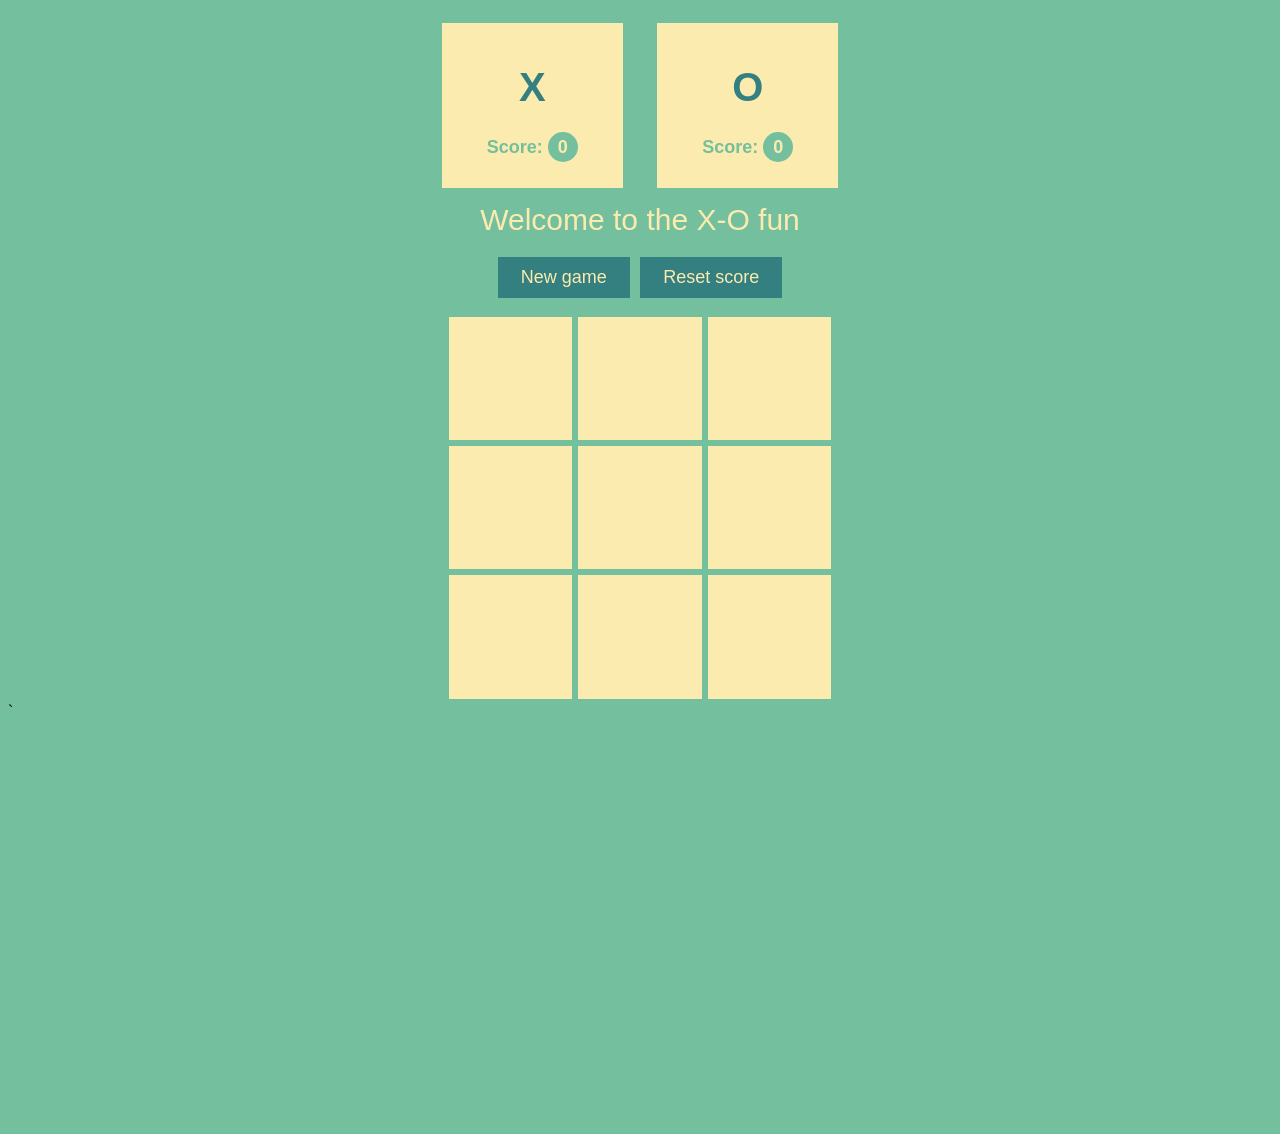
==== src/ameedf/jb8223/assignments/hw05/index.html @ 94a59fd6 "Add tic tac toe" ====
<!DOCTYPE html>
<html>
  <head>
    <link rel="stylesheet" type="text/css" href="style.css">
    <meta charset="utf-8">
    <title></title>
  </head>
  <body>

    <div class="players" align="center">
      <div class="player" id="X-player-block"align="center">
        <h1 class="big-symbol">X</h1>
        <h2>Score: <span class="badge" id="X-player-score">0</span><h2>
      </div>
      <div class="player" id="O-player-block" align="center">
        <h1 class="big-symbol">O</h1>
        <h2>Score: <span class="badge" id="O-player-score">0</span><h2>
      </div>
    </div>

    <div align="center" class="message" id="messageBox">Welcome to the X-O fun</div>

    <div class="buttons" align="center">
      <button type="button" name="button" onclick="startGame()">New game</button>
      <button type="button" name="button" onclick="resetScore()">Reset score</button>
    </div>

  <table class="big-symbol" align="center">
    <tr>
      <td> <div class="content" id="A1"></div></td>
      <td><div class="content" id="B1""></div></td>
      <td><div class="content" id="C1""></div></td>
    </tr>
    <tr>
      <td><div class="content" id="A2""></div></td>
      <td><div class="content" id="B2""></div></td>
      <td><div class="content" id="C2"></div></td>
    </tr>
    <tr>
      <td><div class="content" id="A3"></div></td>
      <td><div class="content" id="B3"></div></td>
      <td><div class="content" id="C3"></div></td>
    </tr>
  <table>`

  <script type="text/javascript" src="application.js"></script>
  </body>
</html>
---- src/ameedf/jb8223/assignments/hw05/style.css ----
table {
  width: 90%;
}

td {
  width: 33.33%;
  position: relative;
}

td:after {
  content: '';
  display: block;
  margin-top: 100%;
}

button {
  font-size: 18px;
  color: rgb(251, 235, 175);
  padding: 10px;
  margin-left: 3px;
  margin-right: 3px;
  background: rgb(52, 127, 127);
  border: none;
  padding-left: 23px;
  padding-right: 23px;
}

button:hover {
  background: rgb(237, 71, 65);
  cursor: pointer;
}

td .content {
  position: absolute;
  margin: 2px;
  top: 0;
  bottom: 0;
  left: 0;
  right: 0;
  background: rgb(251, 235, 175);
  color: rgb(116, 191, 157);
  display: table-cell;
  line-height: 125px;
  text-align: center;
  vertical-align: middle;
  cursor: pointer;
}

body {
  background-color: rgb(116, 191, 157);
  font-family: "Verdana", geneva, sans-serif;
}
.content:hover {
  background: rgb(237, 71, 65);
}

table {
  height: 390px;
  width: 390px;
  align: center;
  margin-top: 15px;
}

.player {
  display: inline-block;;
  *display: inline;
  zoom: 1;
  text-align: center;
  vertical-align: middle;
  font-size: 12px;
  color: rgb(116, 191, 157);
  /*width: 50%;*/
}

.player {
  background: rgb(251, 235, 175);
  margin: 15px;
  padding: 15px;
  padding-left: 45px;
  padding-right: 45px;
}

.big-symbol{
  font-size: 40px;
  color: rgb(52, 127, 127);
}

.message {
  font-size: 30px;
  color: rgb(251, 235, 175);
  padding-bottom: 20px;
}

.active {
  background: rgb(237, 71, 65);
  border-color: red;
}

.winner {
  background: rgb(237, 71, 65) !important;
}

.badge {
  background-color: rgb(116, 191, 157);
  text-align:center;
  color: rgb(251, 235, 175);
  padding:5px 10px;
  /*font-size: 15px;*/
  width:18px;
  height:18px;
  line-height:18px;
  border-radius:50%;
}

.recent-section {
  background: rgb(52, 127, 127) !important;
}
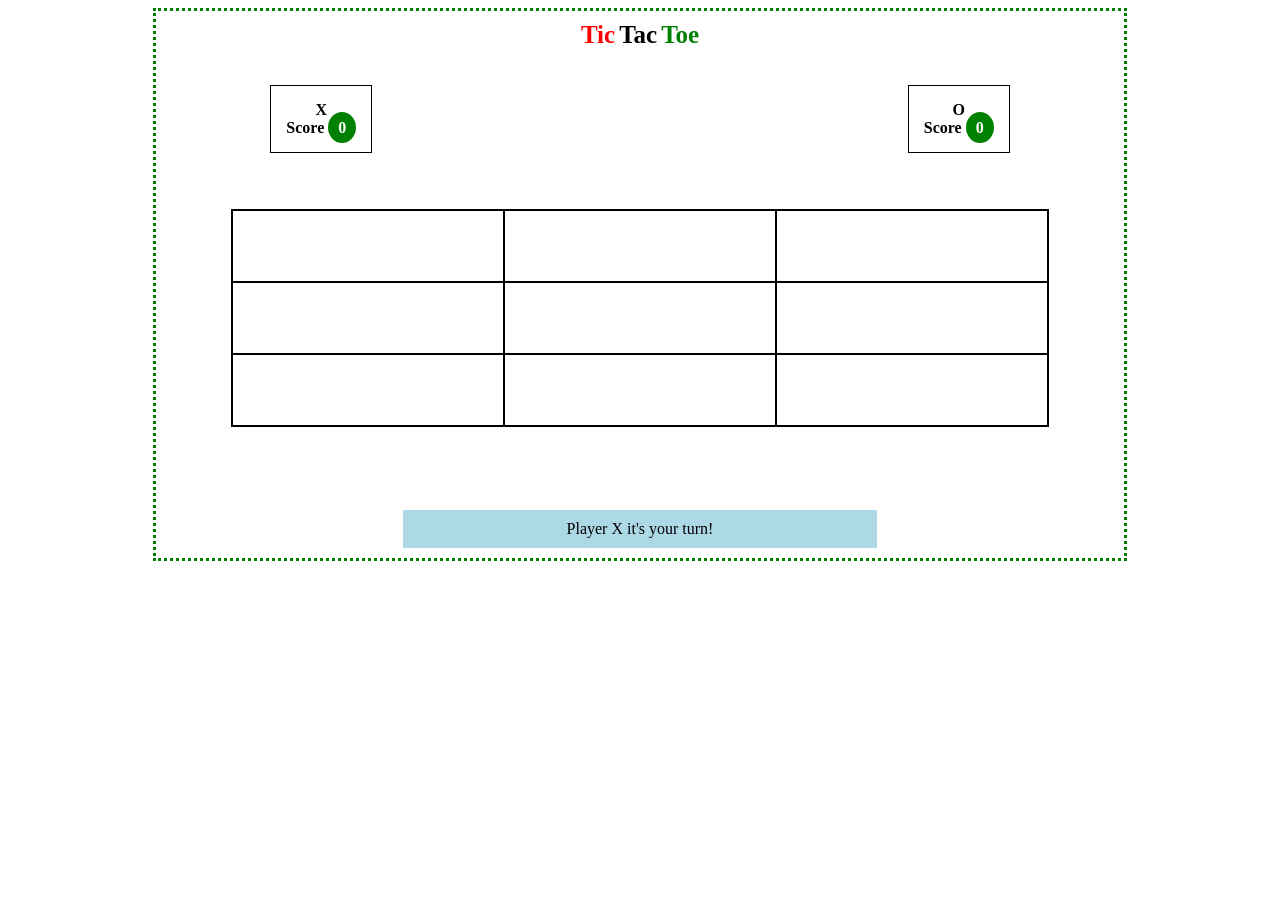
==== commit aa6f3b1b: "TickTackToe init" ====
--- a/src/ameedf/jb8223/assignments/hw05/index.html
+++ b/src/ameedf/jb8223/assignments/hw05/index.html
@@ -1,48 +1,68 @@
 <!DOCTYPE html>
 <html>
-  <head>
-    <link rel="stylesheet" type="text/css" href="style.css">
-    <meta charset="utf-8">
-    <title></title>
-  </head>
-  <body>
+<head>
+	<title>example 1</title>
+	<meta http-equiv="content-type" content="text/html; charset=UTF-8">
+	<script rel="stylesheet" type="text/javascript" src="main.js" async></script>
+	<link rel="stylesheet" type="text/css" href="main.css">
+</head>
+<body onload="drow_current_turn();">
+<div class="main">
+	<div>
+		<div class="header">
+			<span class="span_red" onclick="alert('Tic-Tak');">Tic</span>
+			<span class="span_black">Tac</span>
+			<span class="span_green">Toe</span>
+		</div>
+		<br /><br />
+		<div class = "score_block">
+			<div class="dis_block1">
+				<div>X</div>
+				<div>Score <span id="x_score" class="score">0</span></div>
+			</div>
+			<div class="dis_block2">
+				<div>O</div>
+				<div>Score <span id="o_score" class="score">0</span></div>
+			</div>
+		</div>
+		<br /><br />
+	</div>
+	<div class="main_body">
+		<br /><br />
+		<table class="main_tbl">
+			<tbody>
+				<tr>
+					<td id="cell-00" onclick="cell_click(0,0);" ></td>
+					<td id="cell-01" onclick="cell_click(0,1);" ></td>
+					<td id="cell-02" onclick="cell_click(0,2);" ></td>
+				</tr>
+				<tr>
+					<td id="cell-10" onclick="cell_click(1,0);" ></td>
+					<td id="cell-11" onclick="cell_click(1,1);" ></td>
+					<td id="cell-12" onclick="cell_click(1,2);" ></td>
+				</tr>
+				<tr>
+					<td id="cell-20" onclick="cell_click(2,0);" ></td>
+					<td id="cell-21" onclick="cell_click(2,1);" ></td>
+					<td id="cell-22" onclick="cell_click(2,2);" ></td>
+				</tr>
+			</tbody>
+		</table>
+	</div>
+	<div class="settings_buttons" id="settings_buttons">
+		<div class="btn_dis_block1">
+			<input onclick="restart_game();" id="restart_button" class="btn_restart_game" type="button" name="" value="Play again!" />
+		</div>
+		<div class="btn_dis_block2">
+			<input onclick="reset_game();" id="reset_button" class="btn_reset_game" type="button" name="" value="Reset game!" />
+		</div>
+	</div>
+	<div class="footer">
+		<div class="winner_info" id="winner_info"></div>
+		<div class="player_turn" id="player_turn"></div>
+		<div class="messages" id="game_log"></div>
+	</div>
+</div>
 
-    <div class="players" align="center">
-      <div class="player" id="X-player-block"align="center">
-        <h1 class="big-symbol">X</h1>
-        <h2>Score: <span class="badge" id="X-player-score">0</span><h2>
-      </div>
-      <div class="player" id="O-player-block" align="center">
-        <h1 class="big-symbol">O</h1>
-        <h2>Score: <span class="badge" id="O-player-score">0</span><h2>
-      </div>
-    </div>
-
-    <div align="center" class="message" id="messageBox">Welcome to the X-O fun</div>
-
-    <div class="buttons" align="center">
-      <button type="button" name="button" onclick="startGame()">New game</button>
-      <button type="button" name="button" onclick="resetScore()">Reset score</button>
-    </div>
-
-  <table class="big-symbol" align="center">
-    <tr>
-      <td> <div class="content" id="A1"></div></td>
-      <td><div class="content" id="B1""></div></td>
-      <td><div class="content" id="C1""></div></td>
-    </tr>
-    <tr>
-      <td><div class="content" id="A2""></div></td>
-      <td><div class="content" id="B2""></div></td>
-      <td><div class="content" id="C2"></div></td>
-    </tr>
-    <tr>
-      <td><div class="content" id="A3"></div></td>
-      <td><div class="content" id="B3"></div></td>
-      <td><div class="content" id="C3"></div></td>
-    </tr>
-  <table>`
-
-  <script type="text/javascript" src="application.js"></script>
-  </body>
-</html>
+</body>
+</html>
--- a/src/ameedf/jb8223/assignments/hw05/main.css
+++ b/src/ameedf/jb8223/assignments/hw05/main.css
@@ -0,0 +1,249 @@
+
+
+/*default style for page including tag <title>*/
+*{
+	background-color: whait;
+	text-align: center;
+}
+
+/*style for tags*/
+span {
+	text-align: center;
+}
+
+.main {
+    margin: auto;
+    width: 90%;
+    border: 3px dotted green;
+    padding: 10px;
+	text-align: center;
+	display: flex;
+  	flex-direction: column;
+
+    width: 75%;
+    min-width: 350px;
+    max-width: 1000px;
+    margin: 0 auto;
+}
+
+.main_body {
+	margin: 20px;
+}
+
+.last_move {
+	background-color: lightyellow;
+}
+
+.illegal_move {
+	background-color: red;
+}
+
+.default_style {
+	background-color: white;
+}
+
+
+.x_style.winner_path_style {
+	border: 5px double #FFA500;
+}
+
+.x_style {
+	background-color: lightblue;
+	color:black;
+	padding: 10px;
+}
+
+.o_style {
+	background-color: lightgreen;
+	color:black;
+	padding: 10px;
+}
+
+.settings_buttons {
+	width: 80%;
+	margin: auto;
+	text-align: center;
+	visibility: hidden;
+	height: 20%;
+}
+
+
+.btn_dis_block1 {
+	float: left;
+    display: inline;
+    color: black;
+    font-weight: bold;
+    text-align: center;
+}
+.btn_dis_block2 {
+
+	float: right;
+    display: inline;
+    color: black;
+    font-weight: bold;
+    text-align: center;
+}
+
+.btn_restart_game {
+	font-size: 15px;
+	font-weight: bold;
+	color: #FFFFFF;
+	background-color: #F32C52;
+}
+
+.btn_restart_game:hover {
+	font-size: 15px;
+	font-weight: bold;
+	color: #F32C52;
+	background-color: #FFFFFF;
+	cursor: pointer;
+}
+
+.btn_reset_game {
+	font-size: 15px;
+	font-weight: bold;
+	color: #FFFFFF;
+	background-color: #2c52f3;
+}
+
+.btn_reset_game:hover {
+	font-size: 15px;
+	font-weight: bold;
+	color: #2c52f3;
+	background-color: #FFFFFF;
+	cursor: pointer;
+}
+
+.winner_info {
+	padding: 10px;
+	color: #F32C52;
+	background-color: #FFFFFF;
+	cursor: pointer;
+}
+
+
+/* style for class */
+.main_tbl {
+	width:90%;
+	height:90%;
+    margin: auto;
+	
+	font-size: 1.125 em;
+	font-weight: bold;
+	color:black;
+
+	text-align: center;
+	border-collapse: collapse;
+	overflow: auto;
+}
+
+.main_tbl td {
+    margin: 0;
+    padding: 10px;
+	text-align: center;
+	font-weight: bold;
+
+	border: 2px solid black;
+	border-collapse: collapse;
+
+	width: 50px;
+	height: 50px;
+
+
+	
+	overflow: auto;
+}
+
+
+
+.span_red {
+	color:red;
+	font-size: 25px;
+	font-weight: bold;
+}
+
+.span_black {
+	color:black;
+	font-size: 25px;
+	font-weight: bold;
+}
+
+.span_green {
+	color:green;
+	font-size: 25px;
+	font-weight: bold;
+}
+
+.score_block {
+	width: 78%;
+	margin: auto;
+	text-align: center;
+	border-style: 3px solid black;
+}
+
+.score {
+	padding: 7px 10px;
+	color: #FFFFFF;
+	height: 50px;
+	width: 50px;
+	text-align: center;
+	background-color: green;
+	border-style: solid black;
+    border-radius: 50%;
+    border-color: black;
+}
+
+.dis_block1 {
+	padding: 15px;
+	float: left;
+	border: 1px solid black;
+    width: 70px; /* or less */
+    display: inline;
+    color: black;
+    font-weight: bold;
+    text-align: left;
+}
+.dis_block2 {
+	padding: 15px;
+	float: right;
+	border: 1px solid black;
+    width: 70px; /* or less */
+    display: inline;
+    color: black;
+    font-weight: bold;
+    text-align: right;
+}
+
+
+.footer {
+	margin: auto;
+	text-align: center;
+	width: 50%;
+}
+
+.messages .winner_info{
+	margin-top: 20px;
+	background-color: red;
+	color: white;
+}
+
+.winner_info{
+	margin-top: 20px;
+	color: red;
+}
+
+.small_font {
+	font-size: 70%;
+}
+
+.small_font:hover {
+	font-size: 170%;
+}
+
+/* style for some element ID "last"*/
+#last {
+	font-size: 870%;
+	color:green;
+	font-weight: bold;
+}
+
